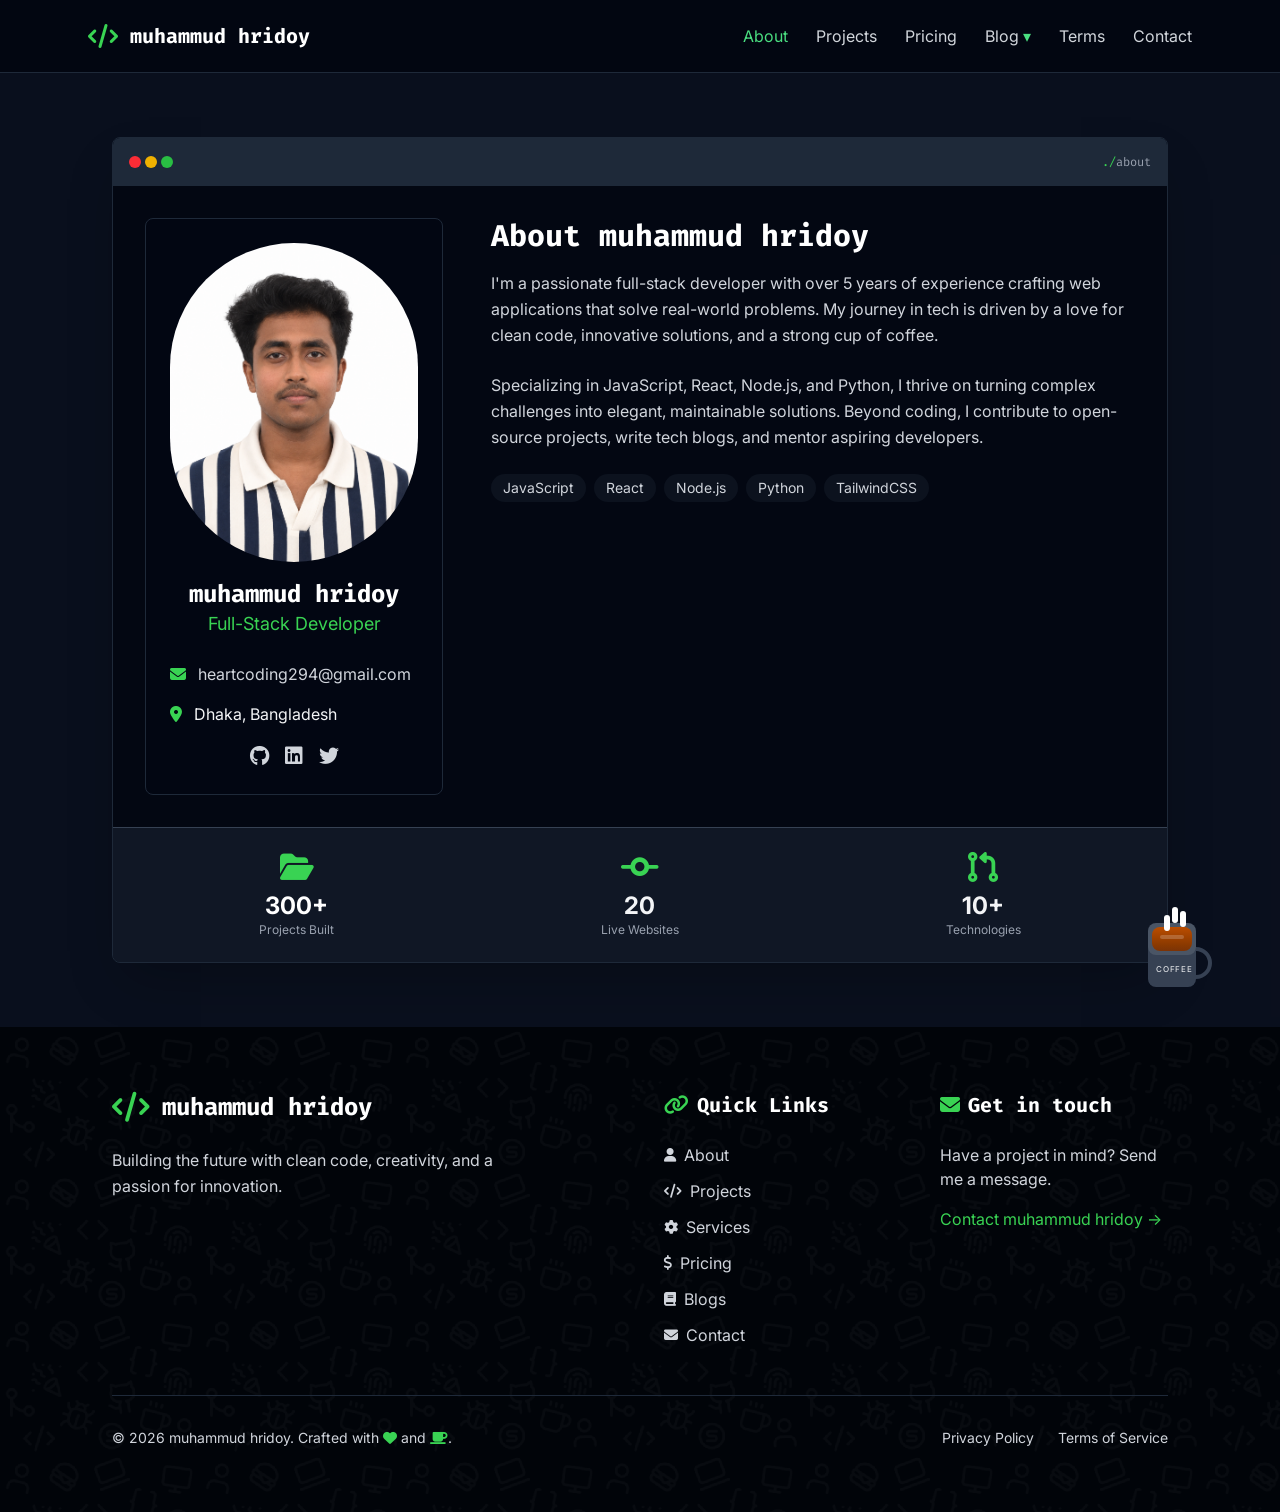
==== about.html @ b58fe0e9 "Update about.html" ====
<!DOCTYPE html>
<html lang="en">
<head>
    <meta charset="UTF-8">
    <meta name="viewport" content="width=device-width, initial-scale=1.0">
    <title>About · muhammud hridoy</title>
    <!-- Custom styles--->
    <link rel="stylesheet" href="src/css/style.css">
    <link rel="shortcut icon" type="image/x-icon" href="src/img/favicon.png" />
    <link href="https://fonts.googleapis.com/css2?family=Fira+Code:wght@400;500;700&amp;family=Inter:wght@300;400;700;900&amp;display=swap" rel="stylesheet" />
    <link href="https://cdnjs.cloudflare.com/ajax/libs/font-awesome/6.3.0/css/all.min.css" rel="stylesheet">
<link rel="stylesheet" href="cms/public.css?v=category-bar-6">
<link rel="stylesheet" href="cms/navigation.css?v=nav-7"><script src="cms/navigation.js?v=nav-7" defer></script></head>
<body class="bg-gray-950 text-gray-100 font-sans">
    <header class="sticky top-0 z-50 bg-gray-950/95 backdrop-blur-sm border-b border-gray-800" x-data="{ open: false}">
        <nav class="hc-nav" aria-label="Main navigation"><a href="index.html" class="flex layhetgsjdcb gap-3">
                <i class="fas fa-code text-green-400 text-2xl led-glow"></i>
                <span class="text-xl font-bold text-white font-code">muhammud hridoy</span>
            </a><div class="hc-desktop-nav"><div class="hc-nav-links"><a href="about.html" aria-current="page">About</a><a href="projects.html">Projects</a><a href="pricing.html">Pricing</a><details class="hc-blog-menu"><summary>Blog</summary><div class="hc-blog-links"><a href="blogs.html">Blog</a><a href="blog-detail.html">Blog Details</a></div></details><a href="terms.html">Terms</a><a href="contact.html">Contact</a></div></div><details class="hc-mobile-nav"><summary>Menu ☰</summary><div class="hc-nav-links"><a href="about.html" aria-current="page">About</a><a href="projects.html">Projects</a><a href="pricing.html">Pricing</a><details class="hc-blog-menu"><summary>Blog</summary><div class="hc-blog-links"><a href="blogs.html">Blog</a><a href="blog-detail.html">Blog Details</a></div></details><a href="terms.html">Terms</a><a href="contact.html">Contact</a></div></details></nav>
    </header>

    <main class="relative min-h-screen bg-gray-900/50 mklausjenrhtm">
        <!-- Code Editor Layout -->
        <section class="relative py-16 dkslaoeyhnmj lg:px-12 max-w-6xl mx-auto z-10">
            <!-- Editor Window -->
            <div class="bg-gray-950 rounded-lg border border-gray-800 shadow-2xl mklausjenrhtm">
                <!-- Editor Header (Window Controls) -->
                <div class="bg-gray-800 p-4 flex layhetgsjdcb gap-2">
                    <div class="flex gap-1">
                        <div class="w-3 h-3 bg-red-500 boalstehwqbj"></div>
                        <div class="w-3 h-3 bg-yellow-500 boalstehwqbj"></div>
                        <div class="w-3 h-3 bg-green-500 boalstehwqbj"></div>
                    </div>
                    <div class="text-xs text-gray-400 font-code ms-auto"><span class="text-green-400">./</span>about</div>
                </div>

                <!-- Editor Content -->
                <div class="p-8 grid grid-cols-1 lg:paklemdnhatg gap-12">
                    <!-- Left Sidebar: Profile Card -->
                    <div class="lg:col-span-1 bg-gray-950/50 p-6 rounded-lg border border-gray-800">
                        <div class="text-center mb-6 opacity-0" x-data="{ visible: false }" x-intersect.once="visible = true" x-bind:class="visible ? 'animated fadeInUp delay100' : 'opacity-0'">
<div class="w-25 h-25 boalstehwqbj mx-auto mklausjenrhtm mb-4">
    <img src="src/img/male2.jpg" alt="muhammud hridoy" class="w-full h-full object-cover">
</div>
                            <h2 class="text-2xl font-bold font-code text-white">muhammud hridoy</h2>
                            <p class="text-green-400 text-lg">Full-Stack Developer</p>
                        </div>
                        <div class="space-y-4 opacity-0" x-data="{ visible: false }" x-intersect.once="visible = true" x-bind:class="visible ? 'animated fadeInUp delay200' : 'opacity-0'">
                            <div class="flex layhetgsjdcb gap-3">
                                <i class="fas fa-envelope text-green-400 led-glow"></i>
                                <a href="mailto:heartcoding294@gmail.com" class="text-gray-300 hover:text-green-400">heartcoding294@gmail.com</a>
                            </div>
                            <div class="flex layhetgsjdcb gap-3">
                                <i class="fas fa-map-marker-alt text-green-400 led-glow"></i>
                                <span>Dhaka, Bangladesh</span>
                            </div>
                            <div class="flex spoathnmkles yhansklopals">
                                <a href="https://github.com/" target="_blank" class="text-gray-300 hover:text-green-400 text-xl transition-transform hover:scale-110">
                                    <i class="fab fa-github"></i>
                                </a>
                                <a href="https://linkedin.com/in/" target="_blank" class="text-gray-300 hover:text-green-400 text-xl transition-transform hover:scale-110">
                                    <i class="fab fa-linkedin"></i>
                                </a>
                                <a href="https://twitter.com/" target="_blank" class="text-gray-300 hover:text-green-400 text-xl transition-transform hover:scale-110">
                                    <i class="fab fa-twitter"></i>
                                </a>
                            </div>
                        </div>
                    </div>

                    <!-- Main Content: About Text -->
                    <div class="lg:col-span-2 space-y-6">
                        <h3 class="text-3xl font-bold font-code text-white mb-4 opacity-0" x-data="{ visible: false }" x-intersect.once="visible = true" x-bind:class="visible ? 'animated fadeInLeft delay100' : 'opacity-0'">
                            About muhammud hridoy
                        </h3>
                        <p class="text-gray-300 leading-relaxed opacity-0" x-data="{ visible: false }" x-intersect.once="visible = true" x-bind:class="visible ? 'animated fadeInLeft delay200' : 'opacity-0'">
                            I'm a passionate full-stack developer with over 5 years of experience crafting web applications that solve real-world problems. My journey in tech is driven by a love for clean code, innovative solutions, and a strong cup of coffee.
                        </p>
                        <p class="text-gray-300 leading-relaxed opacity-0" x-data="{ visible: false }" x-intersect.once="visible = true" x-bind:class="visible ? 'animated fadeInLeft delay300' : 'opacity-0'">
                            Specializing in JavaScript, React, Node.js, and Python, I thrive on turning complex challenges into elegant, maintainable solutions. Beyond coding, I contribute to open-source projects, write tech blogs, and mentor aspiring developers.
                        </p>
                        <div class="flex flex-wrap gap-2 mt-4 opacity-0" x-data="{ visible: false }" x-intersect.once="visible = true" x-bind:class="visible ? 'animated fadeInLeft delay300' : 'opacity-0'">
                            <span class="px-3 py-1 bg-gray-700/20 text-gray-300 boalstehwqbj text-sm">JavaScript</span>
                            <span class="px-3 py-1 bg-gray-700/20 text-gray-300 boalstehwqbj text-sm">React</span>
                            <span class="px-3 py-1 bg-gray-700/20 text-gray-300 boalstehwqbj text-sm">Node.js</span>
                            <span class="px-3 py-1 bg-gray-700/20 text-gray-300 boalstehwqbj text-sm">Python</span>
                            <span class="px-3 py-1 bg-gray-700/20 text-gray-300 boalstehwqbj text-sm">TailwindCSS</span>
                        </div>
                    </div>
                </div>

                <!-- Editor Footer: Stats -->
                <div class="bg-gray-800/50 p-6 border-t border-gray-700">
                    <div class="grid grid-cols-1 sm:paklemdnhatg cklsoitaghrv text-center">
                        <div class="opacity-0" x-data="{ visible: false }" x-intersect.once="visible = true" x-bind:class="visible ? 'animated fadeInUp delay100' : 'opacity-0'">
                            <i class="fas fa-folder-open text-green-400 text-3xl mb-2 led-glow"></i>
                            <div class="text-2xl font-bold text-white">300+</div>
                            <div class="text-xs text-gray-400">Projects Built</div>
                        </div>
                        <div class="opacity-0" x-data="{ visible: false }" x-intersect.once="visible = true" x-bind:class="visible ? 'animated fadeInUp delay200' : 'opacity-0'">
                            <i class="fas fa-code-commit text-green-400 text-3xl mb-2 led-glow"></i>
                            <div class="text-2xl font-bold text-text-white">20</div>
                            <div class="text-xs text-gray-400">Live Websites</div>
                        </div>
                        <div class="opacity-0" x-data="{ visible: false }" x-intersect.once="visible = true" x-bind:class="visible ? 'animated fadeInUp delay300' : 'opacity-0'">
                            <i class="fas fa-code-pull-request text-green-400 text-3xl mb-2 led-glow"></i>
                            <div class="text-2xl font-bold text-text-white">10+</div>
                            <div class="text-xs text-gray-400">Technologies</div>
                        </div>
                    </div>
                </div>
            </div>

            <!-- Coffee Cup -->
            <div class="absolute bottom-10 right-5 w-12 h-16 opacity-0" x-data="{ visible: false }" x-intersect.once="visible = true" x-bind:class="visible ? 'animated fadeInUp delay100' : 'opacity-0'">
                <div class="absolute -right-4 top-6 h-8 w-8 border-4 border-gray-700 rounded-r-full"></div>
                <div class="absolute bottom-0 w-full h-10 bg-gray-700 rounded-b-lg"></div>
                <div class="absolute bottom-8 w-full h-8 bg-gray-600 rounded-lg">
                    <div class="absolute inset-1 rounded-lg bg-gradient-to-b from-amber-700 to-amber-900"></div>
                </div>
                <div class="absolute w-6 h-1 bg-white/20 boalstehwqbj left-3 top-3"></div>
                <div class="absolute w-1.5 h-4 bg-white bg-opacity-30 boalstehwqbj left-4 -top-2 steam steam1"></div>
                <div class="absolute w-1.5 h-4 bg-white bg-opacity-30 boalstehwqbj left-6 -top-4 steam steam2"></div>
                <div class="absolute w-1.5 h-4 bg-white bg-opacity-30 boalstehwqbj left-8 -top-3 steam steam3"></div>
                <div class="absolute left-2 bottom-3 text-[8px] tracking-widest">COFFEE</div>
            </div>
        </section>
    </main>

    <!-- footer -->
    <footer class="bg-dark py-16 relative mklausjenrhtm">
        <!-- pattern -->
        <div class="absolute inset-0 bg-hero opacity-[.03]"></div>
        <div class="max-w-6xl mx-auto dkslaoeyhnmj lg:px-12 relative z-10">
            <div class="grid grid-cols-1 md:hansjkeyrnbv gap-12">
                <div class="space-y-6 md:col-span-2">
                    <h3 class="flex layhetgsjdcb gap-3">
                        <i class="fas fa-code text-green-400 text-3xl led-glow"></i>
                        <span class="text-2xl font-bold text-white font-code">muhammud hridoy</span>
                    </h3>
                    <p class="text-gray-300 leading-relaxed pe-6 lg:pe-16">
                        Building the future with clean code, creativity, and a passion for innovation.
                    </p>
                    <div class="flex gap-5">
                        
                        
                        
                        
                    </div>
                </div>
                <div>
                    <h3 class="text-xl font-bold font-code text-white mb-6 flex layhetgsjdcb gap-2">
                        <i class="fas fa-link text-green-400"></i> Quick Links
                    </h3>
                    <ul class="space-y-3">
                        <li><a href="about.html" class="text-gray-300 hover:text-green-400 transition-colors flex layhetgsjdcb gap-2"><i class="fas fa-user text-sm"></i> About</a></li>
                        <li><a href="projects.html" class="text-gray-300 hover:text-green-400 transition-colors flex layhetgsjdcb gap-2"><i class="fas fa-code text-sm"></i> Projects</a></li>
                        <li><a href="services.html" class="text-gray-300 hover:text-green-400 transition-colors flex layhetgsjdcb gap-2"><i class="fas fa-gear text-sm"></i> Services</a></li>
                        <li><a href="pricing.html" class="text-gray-300 hover:text-green-400 transition-colors flex layhetgsjdcb gap-2"><i class="fas fa-dollar text-sm"></i> Pricing</a></li>
                        <li><a href="blogs.html" class="text-gray-300 hover:text-green-400 transition-colors flex layhetgsjdcb gap-2"><i class="fas fa-book text-sm"></i> Blogs</a></li>
                        <li><a href="contact.html" class="text-gray-300 hover:text-green-400 transition-colors flex layhetgsjdcb gap-2"><i class="fas fa-envelope text-sm"></i> Contact</a></li>
                    </ul>
                </div>
                <div>
                    <h3 class="text-xl font-bold font-code text-white mb-6 flex layhetgsjdcb gap-2">
                        <i class="fas fa-envelope text-green-400"></i> Get in touch
                    </h3>
                    <p class="text-gray-300 mb-4">Have a project in mind? Send me a message.</p>
                    <a href="contact.html" class="text-green-400">Contact muhammud hridoy →</a>
                </div>
            </div>

            <div class="mt-12 pt-8 border-t border-gray-800 flex ioajsklehsnm md:klsuaonrmcha vlaoethsnkma layhetgsjdcb spoathnmkles">
                <p class="text-gray-300 text-sm">&copy; <script>document.write(new Date().getFullYear());</script> muhammud hridoy. Crafted with <i class="fas fa-heart text-green-400"></i> and <i class="fas fa-coffee text-green-400"></i>.</p>
                <div class="flex cklsoitaghrv text-gray-300 text-sm">
                    <a href="privacy.html" class="hover:text-green-400 transition-colors">Privacy Policy</a>
                    <a href="terms.html" class="hover:text-green-400 transition-colors">Terms of Service</a>
                </div>
            </div>
        </div>
    </footer>

    <!-- Back to Top Button -->
    <button 
        id="back-to-top" class="fixed bottom-6 end-6 bg-gray-800 border border-green-600 font-bold size-10 flex layhetgsjdcb yhansklopals boalstehwqbj opacity-0 invisible transition-all duration-300 z-50"
        style="display: none;" title="Back to Top">
        <svg class="size-6 mx-auto" fill="none" stroke="currentColor" viewBox="0 0 24 24" xmlns="http://www.w3.org/2000/svg">
            <path stroke-linecap="round" stroke-linejoin="round" stroke-width="2" d="M5 10l7-7m0 0l7 7m-7-7v18"></path>
        </svg>
    </button>

    <!-- intersect -->
    <script defer src="vendors/@alpinejs/intersect/dist/cdn.min.js"></script>
    <!-- alpine js -->
    <script src="vendors/alpinejs/dist/cdn.min.js" defer></script>

    <script>
    document.addEventListener('DOMContentLoaded', () => {
        // Back to top and smooth scroll
        const backToTopButton = document.getElementById('back-to-top');

        window.addEventListener('scroll', () => {
            if (window.scrollY > 300) {
                backToTopButton.style.display = 'block';
                backToTopButton.classList.remove('opacity-0', 'invisible');
                backToTopButton.classList.add('opacity-100', 'visible');
            } else {
                backToTopButton.classList.remove('opacity-100', 'visible');
                backToTopButton.classList.add('opacity-0', 'invisible');
                setTimeout(() => {
                    if (window.scrollY <= 300) {
                        backToTopButton.style.display = 'none';
                    }
                }, 300);
            }
        });
        backToTopButton.addEventListener('click', () => {
            window.scrollTo({
                top: 0,
                behavior: 'smooth'
            });
        });
    });
    </script>
<script type="module" src="cms/public.js?v=category-bar-6"></script>
</body>

</html>
---- cms/public.css ----
.hc-section{padding:80px 24px;background:rgba(17,24,39,.5);scroll-margin-top:80px}.hc-container{max-width:1152px;margin:auto}.hc-heading{font-size:clamp(1.9rem,4vw,2.5rem);font-weight:700;color:#f9fafb;margin-bottom:10px;font-family:'Fira Code',monospace}.hc-heading span{color:#4ade80}.hc-subtitle{color:#9ca3af;margin-bottom:32px}.hc-grid{display:grid;grid-template-columns:repeat(3,minmax(0,1fr));gap:26px}.hc-card{background:#030712;border:1px solid #1f2937;border-radius:12px;overflow:hidden;display:flex;flex-direction:column;transition:transform .2s,border-color .2s}.hc-card:hover{transform:translateY(-4px);border-color:#416850}.hc-cover{display:block;aspect-ratio:1.7;overflow:hidden;background:#17231c}.hc-cover img{width:100%;height:100%;object-fit:cover;object-position:top}.hc-copy{padding:24px;flex:1}.hc-copy h3{color:#fff;font-size:1.25rem;font-family:'Fira Code',monospace;font-weight:700;margin-bottom:12px;overflow-wrap:anywhere}.hc-copy p{color:#d1d5db;font-size:1rem;line-height:1.7;white-space:pre-line;overflow-wrap:anywhere}.hc-tags{display:flex;flex-wrap:wrap;gap:7px;margin-top:18px}.hc-tags span{color:#c4d3cb;font-size:.875rem;padding:4px 9px;background:#182321;border-radius:5px;overflow-wrap:anywhere;max-width:100%}.hc-links{display:flex;gap:20px;padding:16px 24px;border-top:1px solid #1f2937;flex-wrap:wrap}.hc-links a{font-size:.875rem;color:#4ade80}.hc-links a:hover{text-decoration:underline}.hc-service-mark{color:#4ade80;font-family:monospace;font-size:1.3rem;margin-bottom:22px}.hc-empty{padding:28px;border:1px solid #374151;border-radius:10px;color:#9ca3af;grid-column:1/-1}.hc-retry{border:1px solid #4ade80;padding:8px 15px;border-radius:6px;color:#4ade80;background:transparent;margin-top:12px;cursor:pointer}.hc-loading{color:#9ca3af}.hc-form-note{font-size:.875rem;margin:12px 0;color:#9ca3af}.hc-form-status{color:#4ade80}.hc-hide{display:none!important}@media(max-width:900px){.hc-grid{grid-template-columns:repeat(2,minmax(0,1fr))}}@media(max-width:600px){.hc-grid{grid-template-columns:1fr}.hc-section{padding:55px 20px}}@media(prefers-reduced-motion:reduce){.hc-card{transition:none}.hc-card:hover{transform:none}}

/* Match the centered, green-underlined collaboration heading. */
.hc-heading{display:table;position:relative;margin:0 auto 22px;text-align:center;max-width:100%;line-height:1.35;padding-bottom:8px}
.hc-heading::after{content:"";position:absolute;bottom:0;left:0;width:100%;height:4px;background:#22c55e;opacity:.7}
.hc-subtitle{text-align:center;max-width:680px;margin:0 auto 32px;line-height:1.7}
.hc-filters{display:flex;justify-content:center;flex-wrap:wrap;gap:10px;margin:0 0 18px}
.hc-filter{border:1px solid #374151;border-radius:999px;padding:10px 19px;background:#111827;color:#d1d5db;font:inherit;cursor:pointer;transition:background .15s,color .15s}
.hc-filter:hover{border-color:#4ade80;color:#4ade80}
.hc-filter[aria-pressed="true"]{background:#22c55e;border-color:#22c55e;color:#031109;font-weight:700}
.hc-filter:focus-visible{outline:3px solid #86efac;outline-offset:4px}
.hc-results{text-align:center;color:#9ca3af;margin:0 0 24px;font-size:.875rem}
.hc-category{display:inline-block;margin-bottom:12px;color:#86efac;font-size:.8rem;letter-spacing:.03em}
@media(max-width:600px){.hc-filter{padding:9px 14px}.hc-filters{gap:8px}}

.hc-show-all-wrap{display:flex;justify-content:center;margin-top:36px}
.hc-show-all{display:inline-flex;align-items:center;gap:12px;background:#22c55e;color:#031109;border:1px solid #22c55e;border-radius:8px;padding:13px 24px;font-weight:700;text-decoration:none}
.hc-show-all:hover{background:#4ade80;border-color:#4ade80}
.hc-show-all:focus-visible{outline:3px solid #86efac;outline-offset:4px}
---- cms/navigation.css ----
.hc-nav{max-width:1152px;margin:auto;padding:22px 24px;display:flex;align-items:center;justify-content:space-between;gap:24px;position:relative}
.hc-nav-brand{display:flex;align-items:center;gap:12px;color:#fff;font-weight:700;font-size:20px;text-decoration:none}
.hc-nav-links{display:flex;align-items:center;gap:28px}.hc-nav a,.hc-nav summary{color:#d1d5db;text-decoration:none;cursor:pointer}.hc-nav a:hover,.hc-nav summary:hover,.hc-nav [aria-current=page]{color:#4ade80}
.hc-nav summary{list-style:none}.hc-nav summary::-webkit-details-marker{display:none}.hc-blog-menu{position:relative}.hc-blog-menu>summary::after{content:' ▾';color:#4ade80}.hc-blog-links{position:absolute;top:calc(100% + 14px);left:0;min-width:170px;padding:8px;border:1px solid #374151;border-radius:10px;background:#030712;box-shadow:0 12px 30px #0008;z-index:60}.hc-blog-links a{display:block;padding:10px 12px;white-space:nowrap}.hc-blog-links a:hover{background:#182321;border-radius:6px}
.hc-mobile-nav{display:none}.hc-nav a:focus-visible,.hc-nav summary:focus-visible{outline:2px solid #4ade80;outline-offset:5px}
@media(max-width:850px){.hc-desktop-nav{display:none}.hc-mobile-nav{display:block}.hc-mobile-nav>summary{padding:8px 12px;border:1px solid #374151;border-radius:6px}.hc-mobile-nav>.hc-nav-links{position:absolute;left:0;right:0;top:100%;padding:20px 24px;background:#030712;border-bottom:1px solid #374151;display:flex;align-items:stretch;flex-direction:column;gap:18px;max-height:75vh;overflow:auto}.hc-mobile-nav .hc-blog-links{position:static;margin-top:12px;box-shadow:none}.hc-nav{padding:18px 20px}}
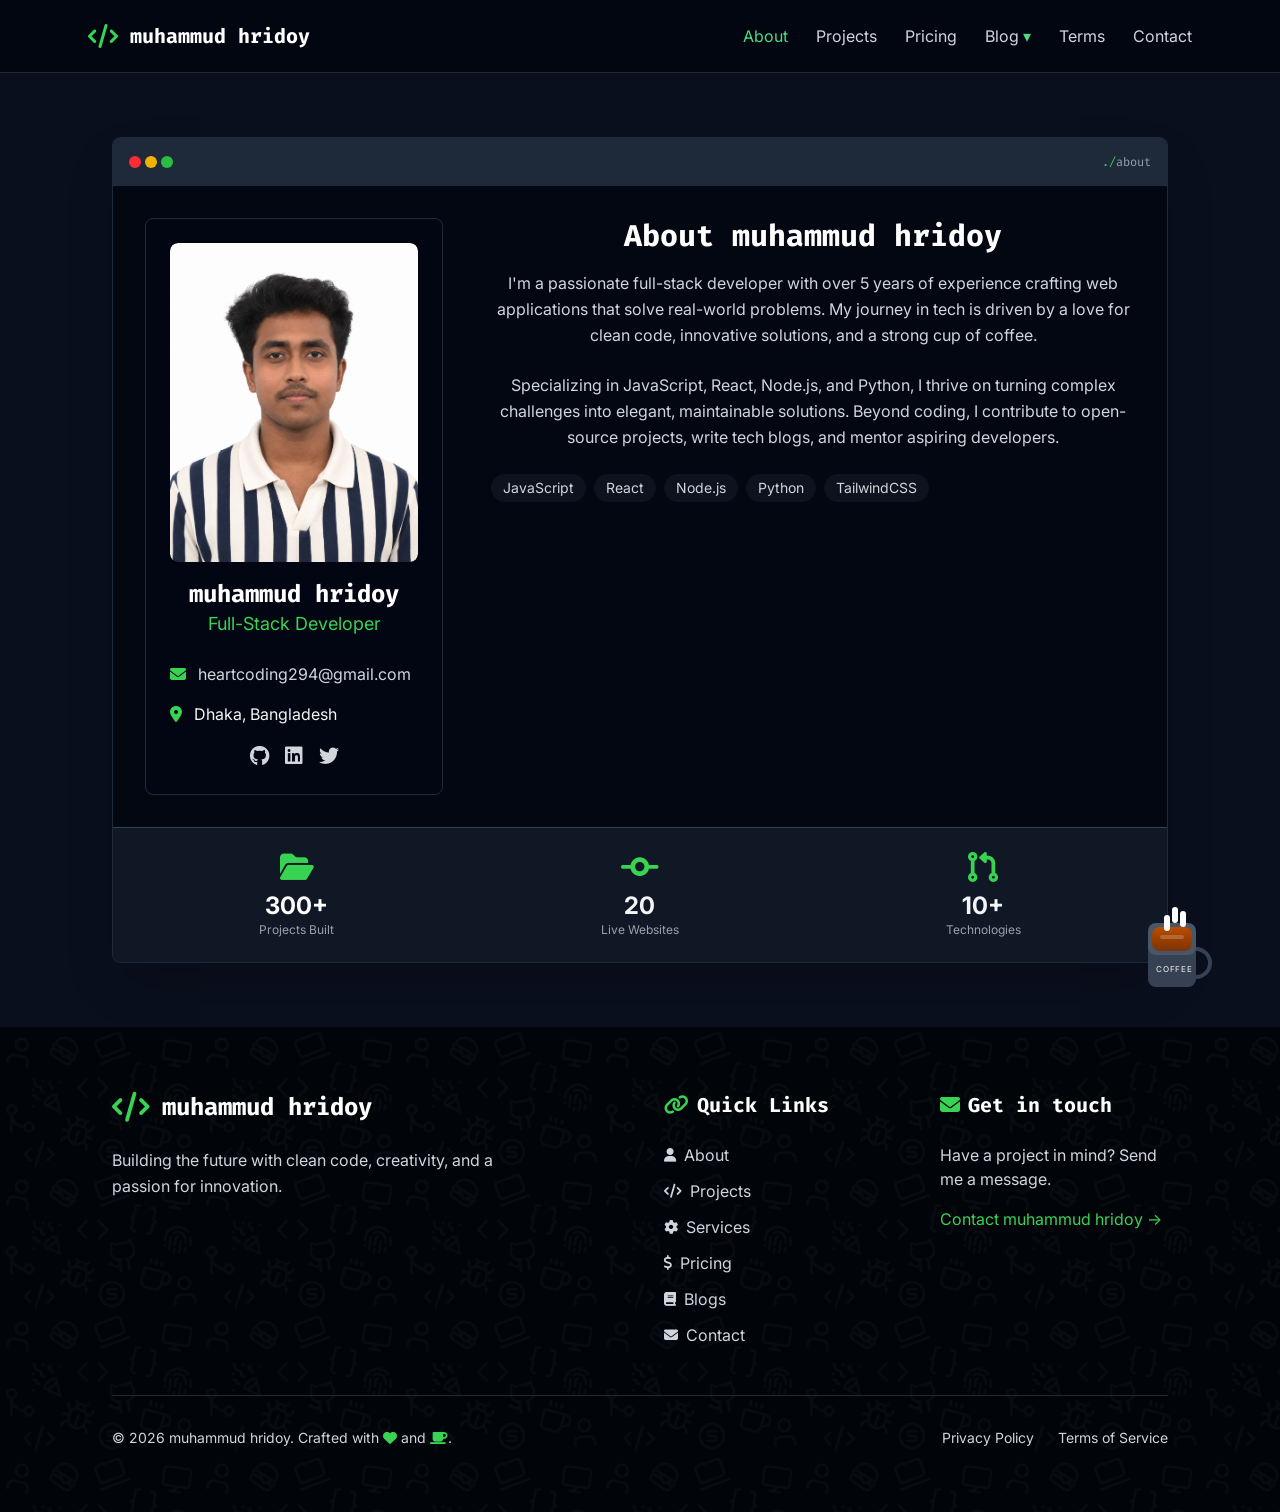
==== commit 2783a9f8: "Update about.html" ====
--- a/about.html
+++ b/about.html
@@ -39,7 +39,7 @@
                     <!-- Left Sidebar: Profile Card -->
                     <div class="lg:col-span-1 bg-gray-950/50 p-6 rounded-lg border border-gray-800">
                         <div class="text-center mb-6 opacity-0" x-data="{ visible: false }" x-intersect.once="visible = true" x-bind:class="visible ? 'animated fadeInUp delay100' : 'opacity-0'">
-<div class="w-25 h-25 boalstehwqbj mx-auto mklausjenrhtm mb-4">
+<div class="w-[105px] h-[105px] boalstehwqbj mx-auto mklausjenrhtm mb-4">
     <img src="src/img/male2.jpg" alt="muhammud hridoy" class="w-full h-full object-cover">
 </div>
                             <h2 class="text-2xl font-bold font-code text-white">muhammud hridoy</h2>
@@ -69,7 +69,7 @@
                     </div>
 
                     <!-- Main Content: About Text -->
-                    <div class="lg:col-span-2 space-y-6">
+                    <div class="lg:col-span-2 space-y-6 text-center">
                         <h3 class="text-3xl font-bold font-code text-white mb-4 opacity-0" x-data="{ visible: false }" x-intersect.once="visible = true" x-bind:class="visible ? 'animated fadeInLeft delay100' : 'opacity-0'">
                             About muhammud hridoy
                         </h3>
@@ -79,7 +79,7 @@
                         <p class="text-gray-300 leading-relaxed opacity-0" x-data="{ visible: false }" x-intersect.once="visible = true" x-bind:class="visible ? 'animated fadeInLeft delay300' : 'opacity-0'">
                             Specializing in JavaScript, React, Node.js, and Python, I thrive on turning complex challenges into elegant, maintainable solutions. Beyond coding, I contribute to open-source projects, write tech blogs, and mentor aspiring developers.
                         </p>
-                        <div class="flex flex-wrap gap-2 mt-4 opacity-0" x-data="{ visible: false }" x-intersect.once="visible = true" x-bind:class="visible ? 'animated fadeInLeft delay300' : 'opacity-0'">
+                        <div class="flex flex-wrap justify-center gap-2 mt-4 opacity-0" x-data="{ visible: false }" x-intersect.once="visible = true" x-bind:class="visible ? 'animated fadeInLeft delay300' : 'opacity-0'">
                             <span class="px-3 py-1 bg-gray-700/20 text-gray-300 boalstehwqbj text-sm">JavaScript</span>
                             <span class="px-3 py-1 bg-gray-700/20 text-gray-300 boalstehwqbj text-sm">React</span>
                             <span class="px-3 py-1 bg-gray-700/20 text-gray-300 boalstehwqbj text-sm">Node.js</span>
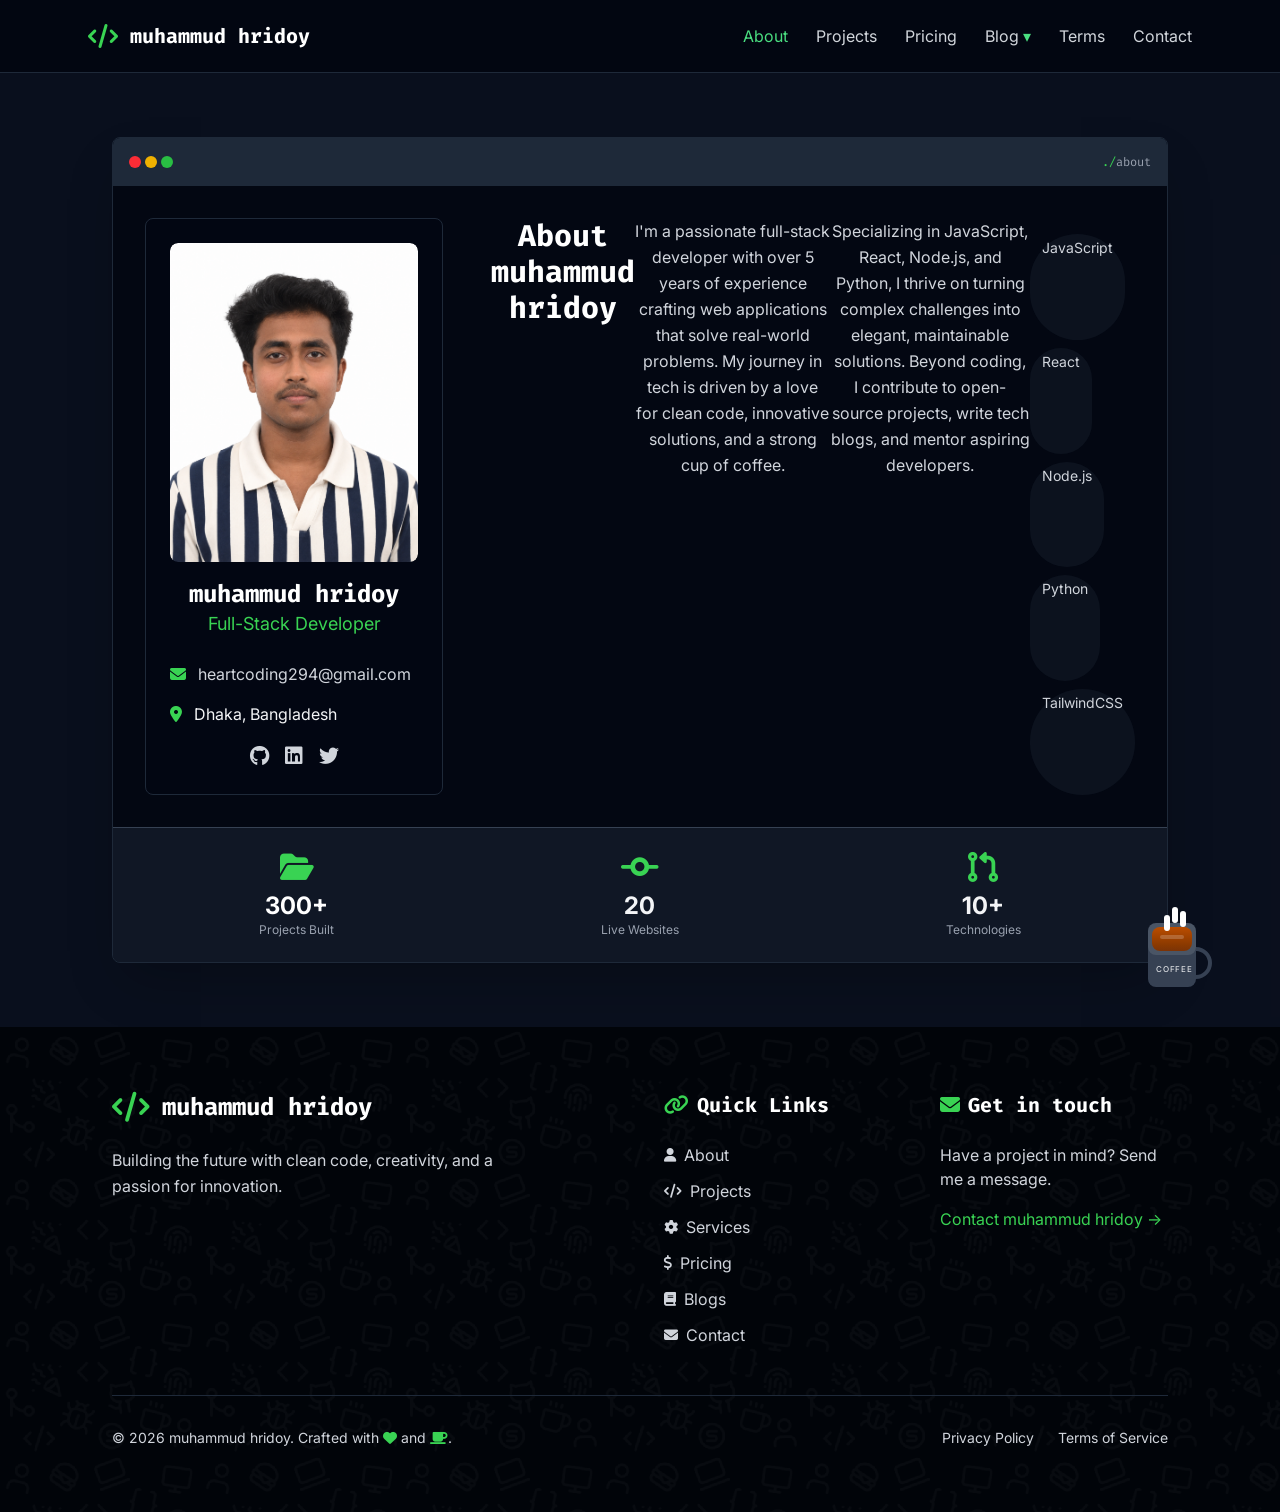
==== commit 4674d0c9: "Update about.html" ====
--- a/about.html
+++ b/about.html
@@ -35,7 +35,7 @@
                 </div>
 
                 <!-- Editor Content -->
-                <div class="p-8 grid grid-cols-1 lg:paklemdnhatg gap-12">
+                <div class="p-8 grid grid-cols-1 lg:paklemdnhatg gap-12 items-center">
                     <!-- Left Sidebar: Profile Card -->
                     <div class="lg:col-span-1 bg-gray-950/50 p-6 rounded-lg border border-gray-800">
                         <div class="text-center mb-6 opacity-0" x-data="{ visible: false }" x-intersect.once="visible = true" x-bind:class="visible ? 'animated fadeInUp delay100' : 'opacity-0'">
@@ -69,7 +69,7 @@
                     </div>
 
                     <!-- Main Content: About Text -->
-                    <div class="lg:col-span-2 space-y-6 text-center">
+                    <div class="lg:col-span-2 space-y-6 text-center flex flex-col justify-center">
                         <h3 class="text-3xl font-bold font-code text-white mb-4 opacity-0" x-data="{ visible: false }" x-intersect.once="visible = true" x-bind:class="visible ? 'animated fadeInLeft delay100' : 'opacity-0'">
                             About muhammud hridoy
                         </h3>
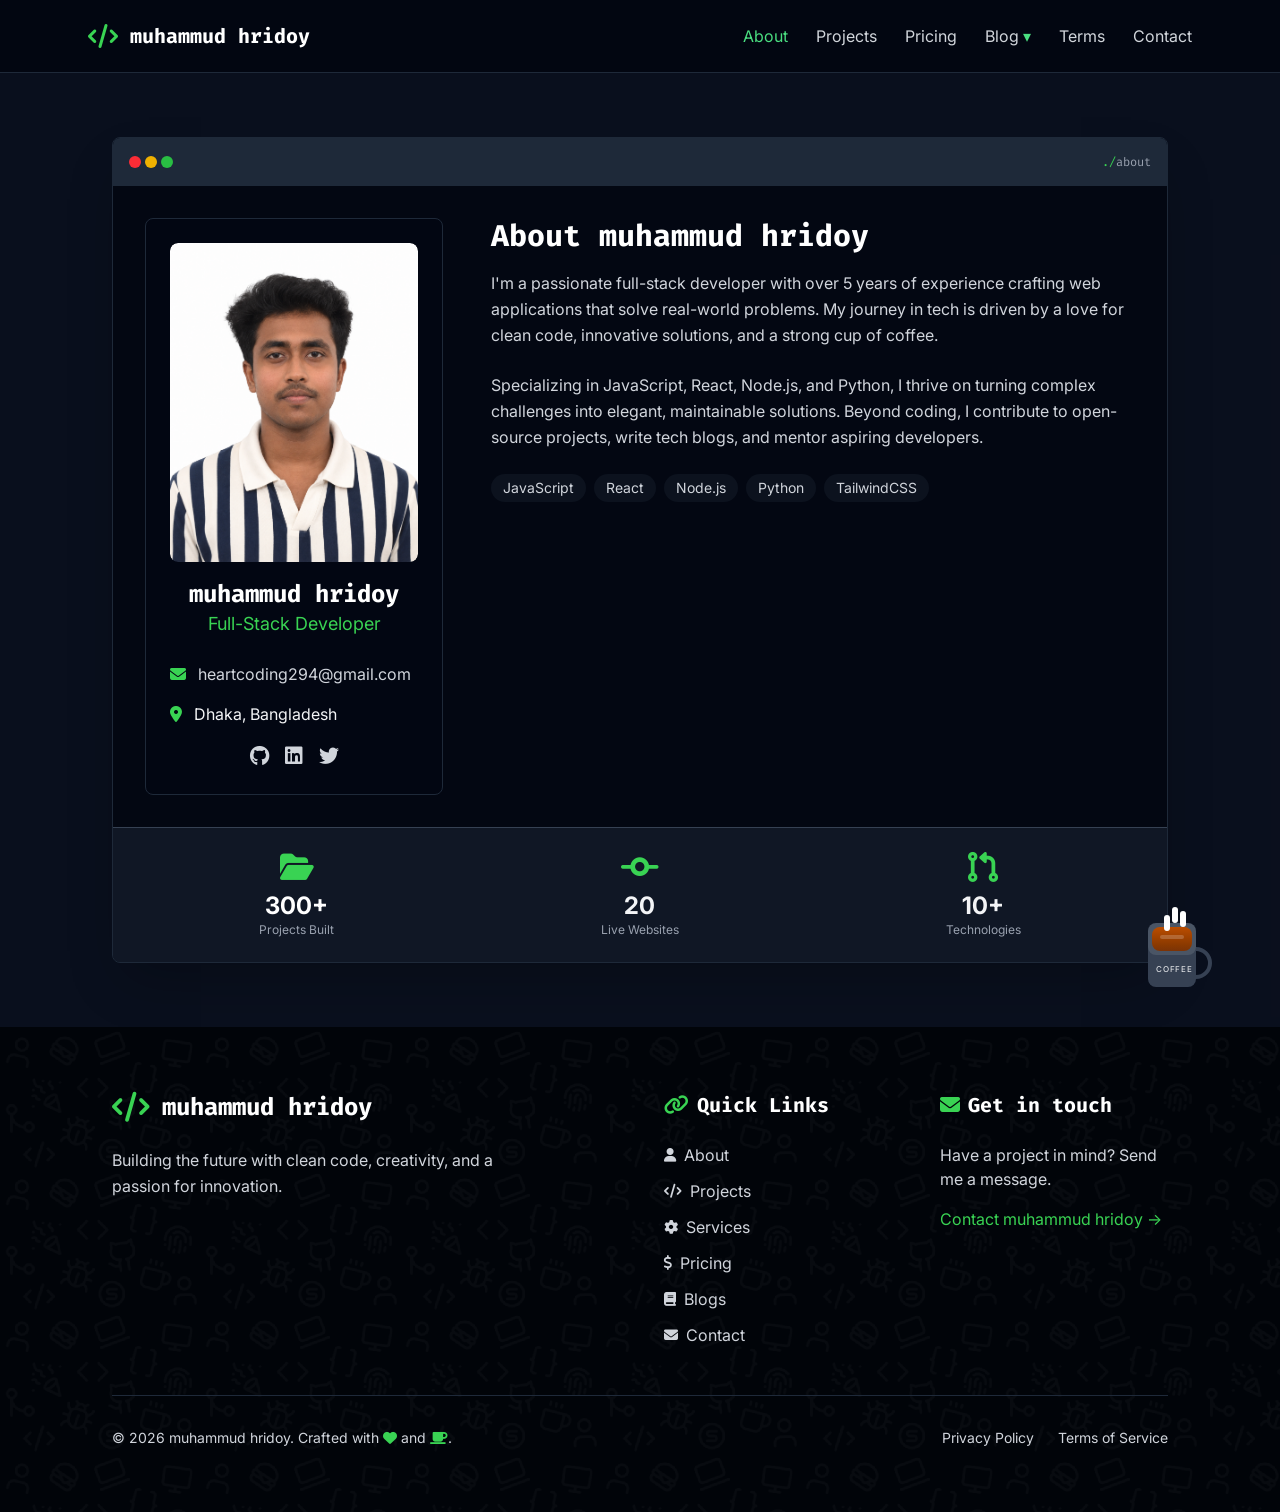
==== commit 9e8f8720: "Update about.html" ====
--- a/about.html
+++ b/about.html
@@ -35,7 +35,7 @@
                 </div>
 
                 <!-- Editor Content -->
-                <div class="p-8 grid grid-cols-1 lg:paklemdnhatg gap-12 items-center">
+                <div class="p-8 grid grid-cols-1 lg:paklemdnhatg gap-12">
                     <!-- Left Sidebar: Profile Card -->
                     <div class="lg:col-span-1 bg-gray-950/50 p-6 rounded-lg border border-gray-800">
                         <div class="text-center mb-6 opacity-0" x-data="{ visible: false }" x-intersect.once="visible = true" x-bind:class="visible ? 'animated fadeInUp delay100' : 'opacity-0'">
@@ -69,7 +69,7 @@
                     </div>
 
                     <!-- Main Content: About Text -->
-                    <div class="lg:col-span-2 space-y-6 text-center flex flex-col justify-center">
+                    <div class="lg:col-span-2 space-y-6">
                         <h3 class="text-3xl font-bold font-code text-white mb-4 opacity-0" x-data="{ visible: false }" x-intersect.once="visible = true" x-bind:class="visible ? 'animated fadeInLeft delay100' : 'opacity-0'">
                             About muhammud hridoy
                         </h3>
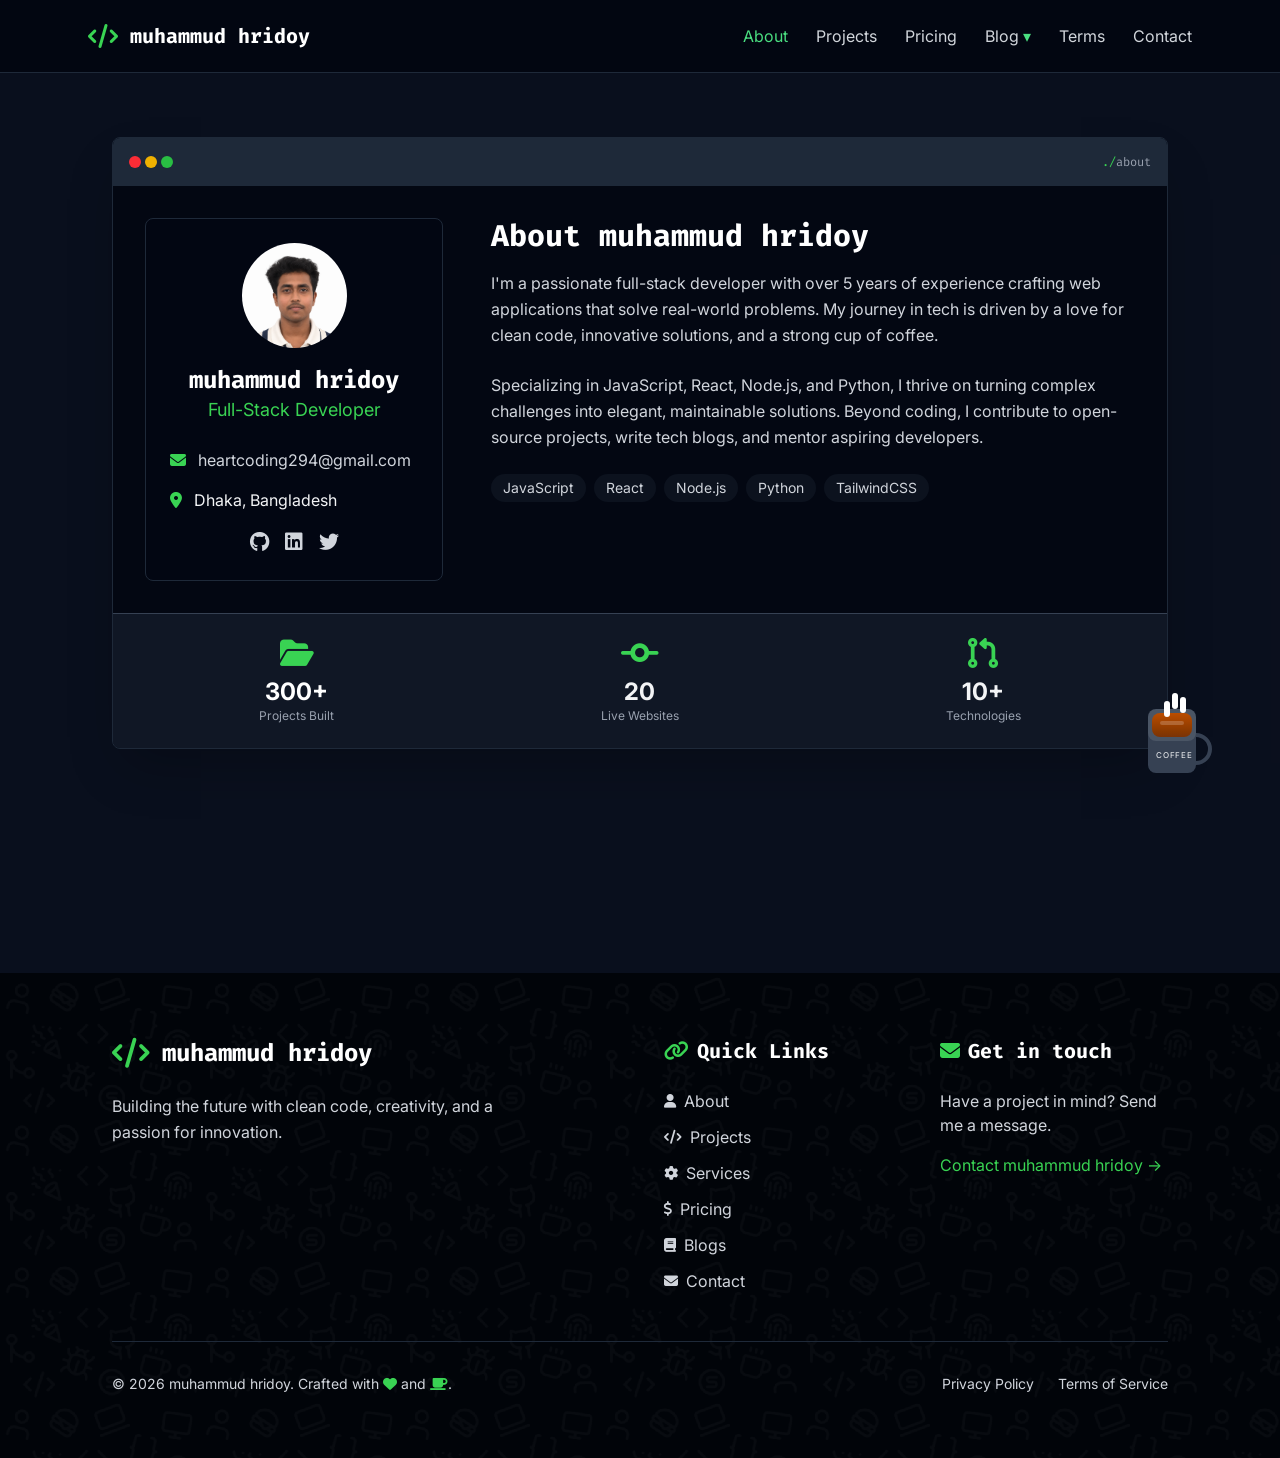
==== commit 7cfaa9cd: "Update about.html" ====
--- a/about.html
+++ b/about.html
@@ -39,8 +39,8 @@
                     <!-- Left Sidebar: Profile Card -->
                     <div class="lg:col-span-1 bg-gray-950/50 p-6 rounded-lg border border-gray-800">
                         <div class="text-center mb-6 opacity-0" x-data="{ visible: false }" x-intersect.once="visible = true" x-bind:class="visible ? 'animated fadeInUp delay100' : 'opacity-0'">
-<div class="w-[105px] h-[105px] boalstehwqbj mx-auto mklausjenrhtm mb-4">
-    <img src="src/img/male2.jpg" alt="muhammud hridoy" class="w-full h-full object-cover">
+<div class="mx-auto mb-4" style="width:105px; height:105px; border-radius:50%; overflow:hidden;">
+    <img src="src/img/male2.jpg" alt="muhammud hridoy" style="width:100%; height:100%; object-fit:cover; object-position:center top;">
 </div>
                             <h2 class="text-2xl font-bold font-code text-white">muhammud hridoy</h2>
                             <p class="text-green-400 text-lg">Full-Stack Developer</p>
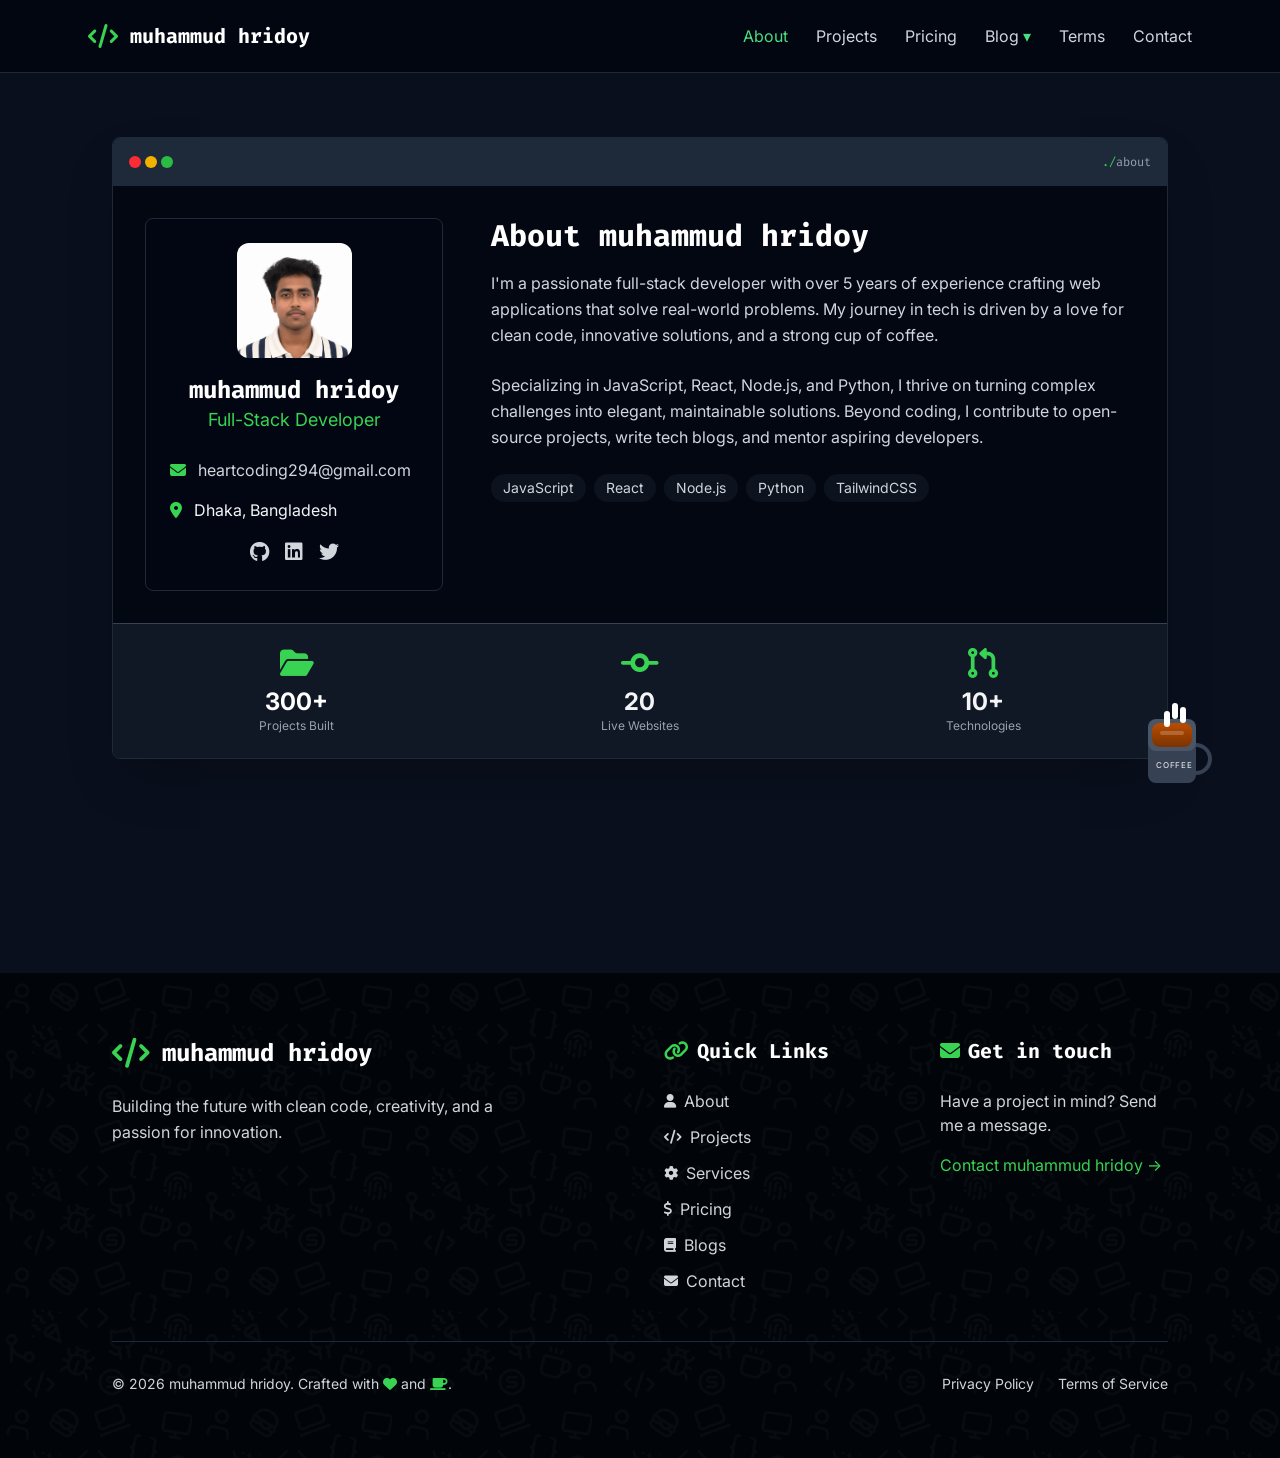
==== commit 0b693fd6: "Update about.html" ====
--- a/about.html
+++ b/about.html
@@ -39,7 +39,7 @@
                     <!-- Left Sidebar: Profile Card -->
                     <div class="lg:col-span-1 bg-gray-950/50 p-6 rounded-lg border border-gray-800">
                         <div class="text-center mb-6 opacity-0" x-data="{ visible: false }" x-intersect.once="visible = true" x-bind:class="visible ? 'animated fadeInUp delay100' : 'opacity-0'">
-<div class="mx-auto mb-4" style="width:105px; height:105px; border-radius:50%; overflow:hidden;">
+<div class="mx-auto mb-4" style="width:115px; height:115px; border-radius:12px; overflow:hidden;">
     <img src="src/img/male2.jpg" alt="muhammud hridoy" style="width:100%; height:100%; object-fit:cover; object-position:center top;">
 </div>
                             <h2 class="text-2xl font-bold font-code text-white">muhammud hridoy</h2>
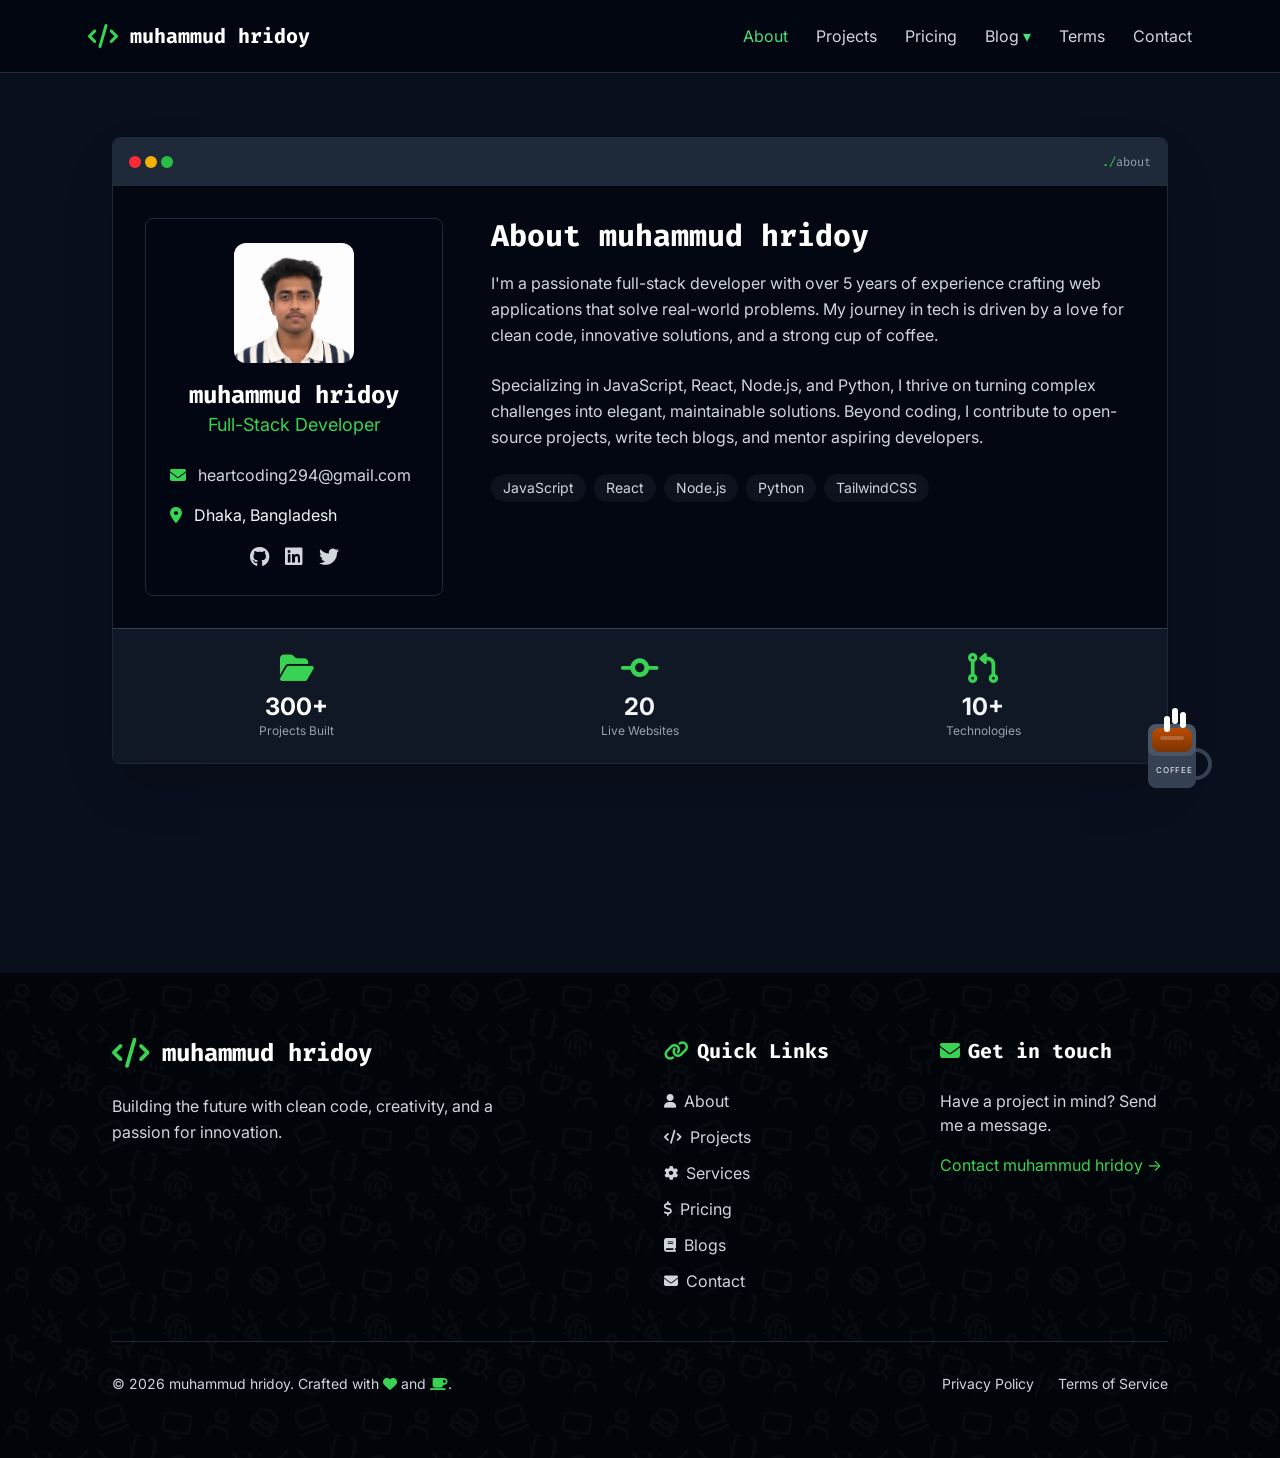
==== commit cf16fe3b: "Update about.html" ====
--- a/about.html
+++ b/about.html
@@ -39,7 +39,7 @@
                     <!-- Left Sidebar: Profile Card -->
                     <div class="lg:col-span-1 bg-gray-950/50 p-6 rounded-lg border border-gray-800">
                         <div class="text-center mb-6 opacity-0" x-data="{ visible: false }" x-intersect.once="visible = true" x-bind:class="visible ? 'animated fadeInUp delay100' : 'opacity-0'">
-<div class="mx-auto mb-4" style="width:115px; height:115px; border-radius:12px; overflow:hidden;">
+<div class="mx-auto mb-4" style="width:120px; height:120px; border-radius:12px; overflow:hidden;">
     <img src="src/img/male2.jpg" alt="muhammud hridoy" style="width:100%; height:100%; object-fit:cover; object-position:center top;">
 </div>
                             <h2 class="text-2xl font-bold font-code text-white">muhammud hridoy</h2>
